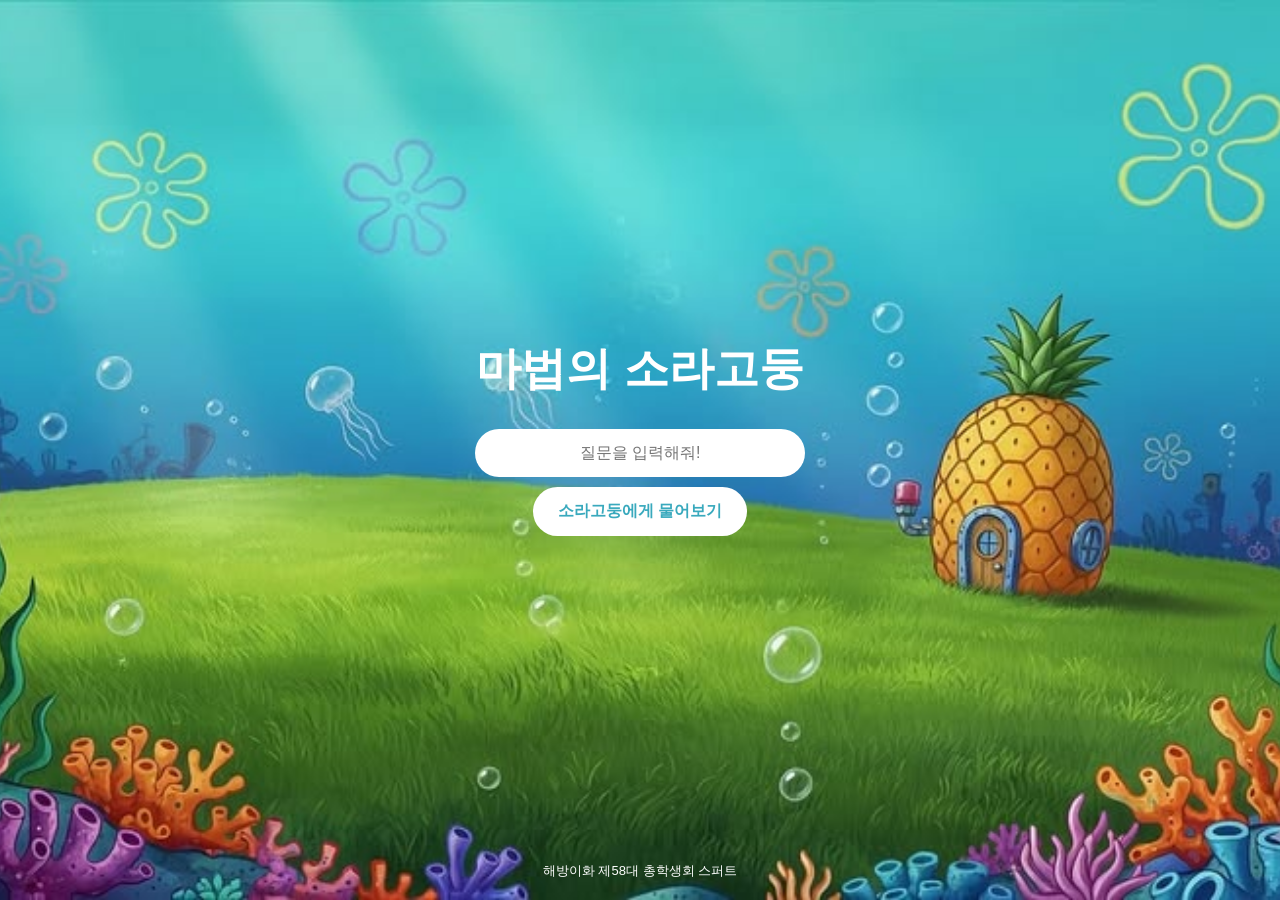
==== index.html @ c4fa2203 "Add files via upload" ====
<!DOCTYPE html>
<html lang="ko">
<head>
    <meta charset="UTF-8">
    <meta name="viewport" content="width=device-width, initial-scale=1.0">
    
    <link rel="stylesheet" href="style.css">
    
    <title>마법의 소라고둥</title>
</head>
<footer>
    해방이화 제58대 총학생회 스퍼트
</footer>
<body>

    <h1>마법의 소라고둥</h1>

    <input type="text" placeholder="질문을 입력해줘!">

   <button type="button" onclick="goToAnswer()">소라고둥에게 물어보기</button>

    <p id="answer"></p>

</body>
</html>
<script src="script.js"></script>
---- style.css ----
body {
    margin: 0;
    min-height: 100vh;

    display: flex;
    flex-direction: column;
    align-items: center;
    justify-content: center;

    background-image: url("background.jpg");
    background-size: cover;
    background-position: center;
    background-repeat: no-repeat;

    font-family: Arial, sans-serif;
    text-align: center;
}

h1 {
    color: white;
    font-size: 45px;
    margin-bottom: 10px;
}

p {
    color: white;
    font-size: 18px;
}

input {
    width: 300px;
    padding: 15px;
    margin: 20px 0 10px;

    border: none;
    border-radius: 25px;

    font-size: 16px;
    text-align: center;
}

button {
    padding: 14px 25px;

    border: none;
    border-radius: 25px;

    background-color: white;
    color: #39a9bd;

    font-size: 16px;
    font-weight: bold;

    cursor: pointer;
}

button:hover {
    transform: scale(1.05);
}

#answer {
    margin-top: 30px;
    color: white;
    font-size: 25px;
    font-weight: bold;
}
footer {
    position: fixed;
    bottom: 20px;
    left: 0;
    width: 100%;
    text-align: center;
    font-size: 13px;
    color: white;
}
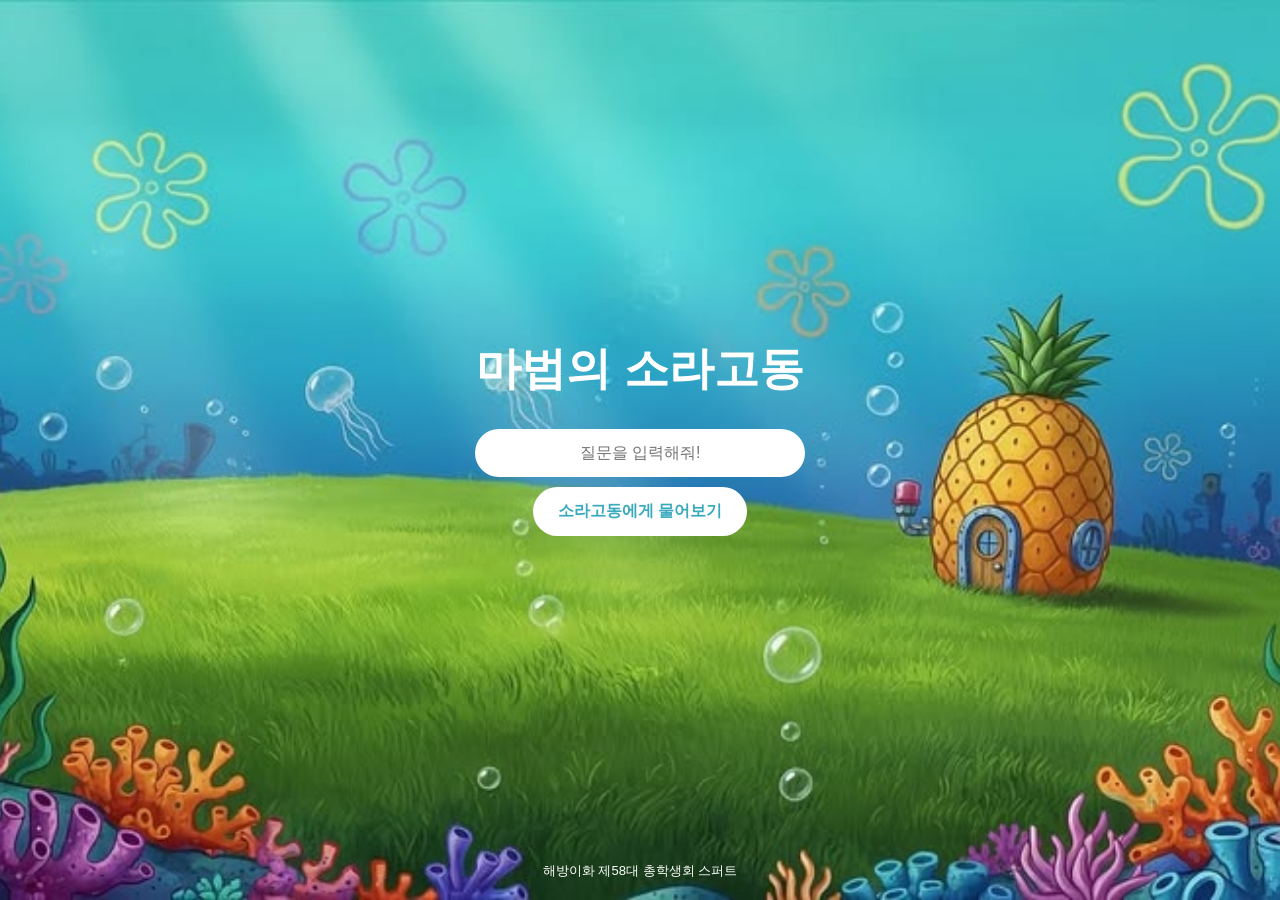
==== commit deae1e33: "Update index.html" ====
--- a/index.html
+++ b/index.html
@@ -6,21 +6,21 @@
     
     <link rel="stylesheet" href="style.css">
     
-    <title>마법의 소라고둥</title>
+    <title>마법의 소라고동</title>
 </head>
 <footer>
     해방이화 제58대 총학생회 스퍼트
 </footer>
 <body>
 
-    <h1>마법의 소라고둥</h1>
+    <h1>마법의 소라고동</h1>
 
     <input type="text" placeholder="질문을 입력해줘!">
 
-   <button type="button" onclick="goToAnswer()">소라고둥에게 물어보기</button>
+   <button type="button" onclick="goToAnswer()">소라고동에게 물어보기</button>
 
     <p id="answer"></p>
 
 </body>
 </html>
-<script src="script.js"></script>+<script src="script.js"></script>
